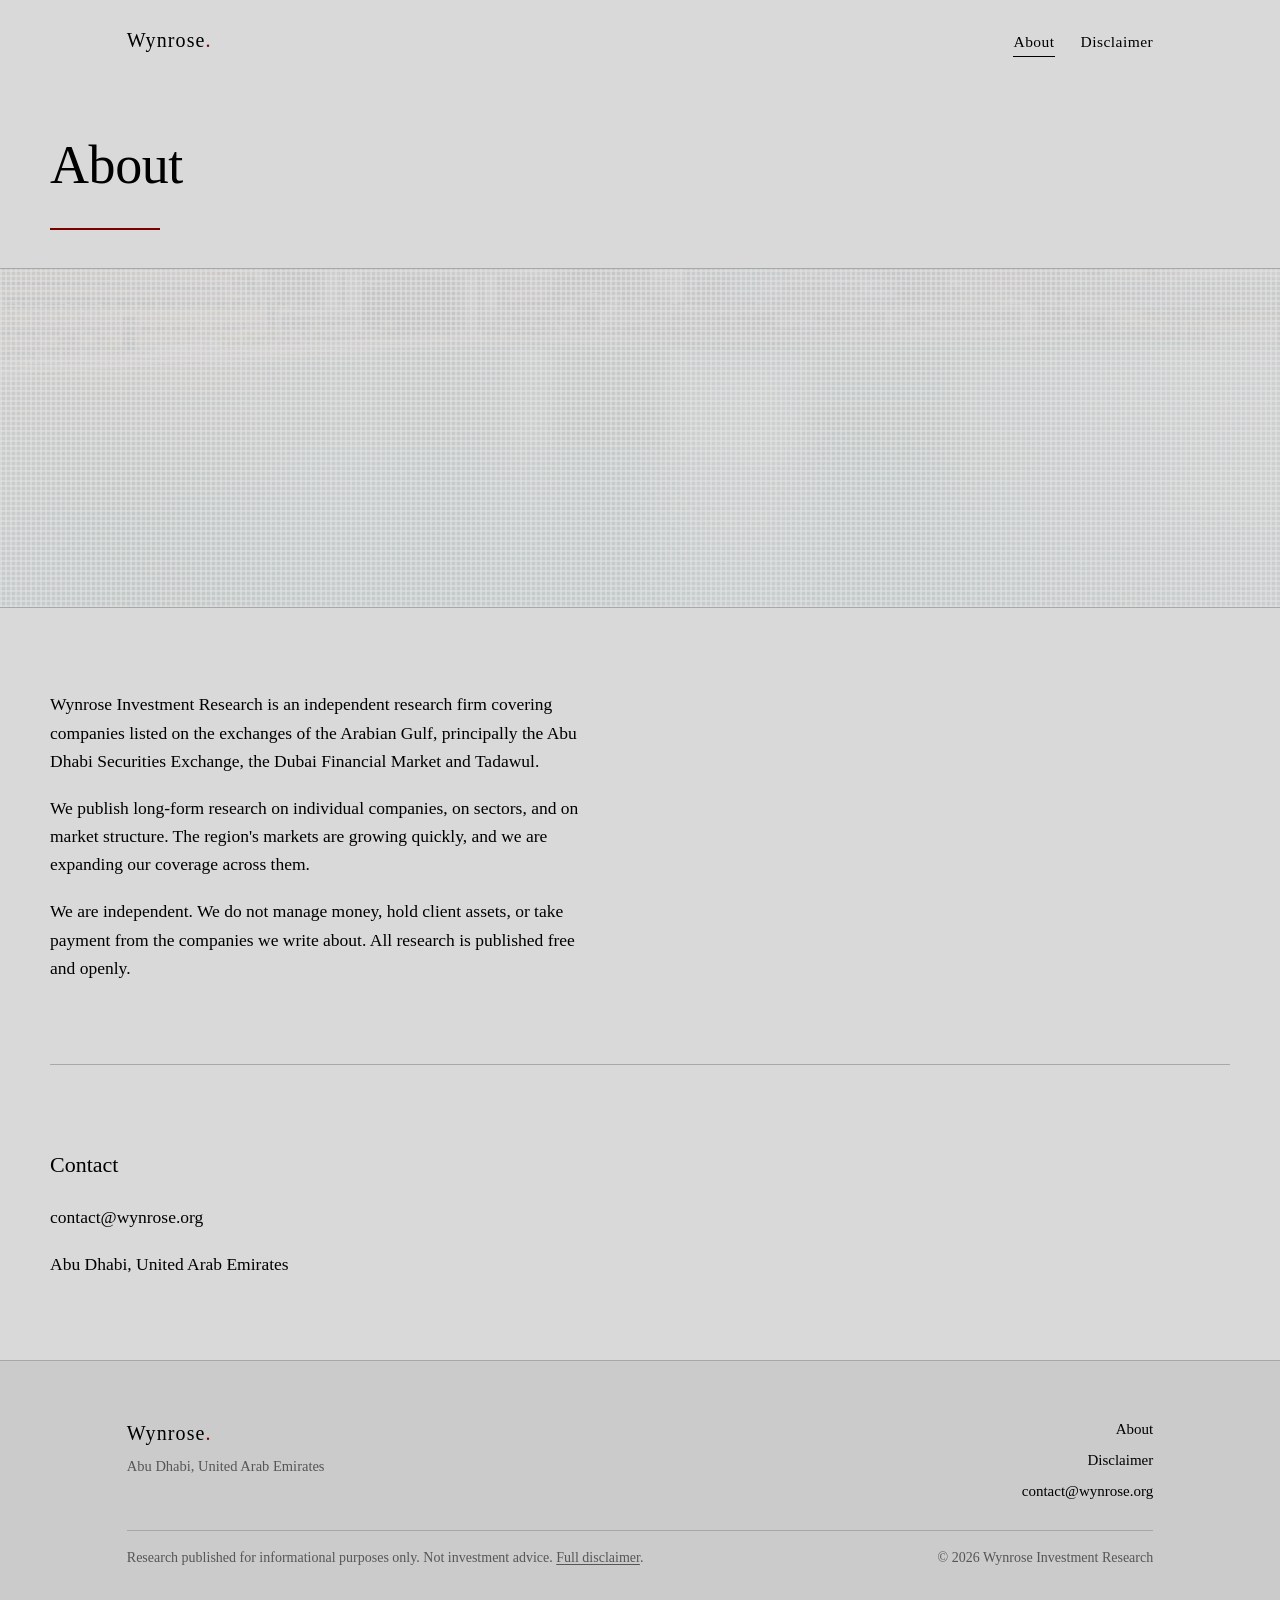
==== about.html @ b7dd27ab "Initial site" ====
<!DOCTYPE html>
<html lang="en">
<head>
<meta charset="utf-8">
<meta name="viewport" content="width=device-width, initial-scale=1">
<title>About — Wynrose Investment Research</title>
<meta name="description" content="Wynrose is an independent research firm covering companies listed in the Arabian Gulf.">
<link rel="icon" href="assets/favicon.png">
<link rel="stylesheet" href="styles.css">
</head>
<body>

<div class="wrap topbar">
  <a class="topbar-mark" href="index.html">Wynrose<span class="dot">.</span></a>
  <nav class="nav" aria-label="Main">
    <!-- <a href="research.html">Research</a> -->
    <a href="about.html" aria-current="page">About</a>
    <a href="disclaimer.html">Disclaimer</a>
  </nav>
</div>

<header class="wrap page-head">
  <h1 class="page-title">About</h1>
  <hr class="rule-accent">
</header>

<div class="skyline" aria-hidden="true">
  <img src="assets/skyline.jpg" alt="">
</div>

<main>
  <section class="wrap section">
    <div class="prose">
      <p>Wynrose Investment Research is an independent research firm covering
      companies listed on the exchanges of the Arabian Gulf, principally the
      Abu Dhabi Securities Exchange, the Dubai Financial Market and Tadawul.</p>

      <p>We publish long-form research on individual companies, on sectors, and
      on market structure. The region's markets are growing quickly, and we are
      expanding our coverage across them.</p>

      <p>We are independent. We do not manage money, hold client assets, or
      take payment from the companies we write about. All research is published
      free and openly.</p>
    </div>
  </section>

  <section class="wrap section">
    <h2 class="section-title">Contact</h2>
    <div class="prose">
      <p><a href="mailto:contact@wynrose.org">contact@wynrose.org</a></p>
      <p>Abu Dhabi, United Arab Emirates</p>
    </div>
  </section>
</main>

<footer class="footer">
  <div class="wrap">
    <div class="footer-top">
      <div>
        <div class="footer-mark">Wynrose<span class="dot">.</span></div>
        <p class="footer-place">Abu Dhabi, United Arab Emirates</p>
      </div>
      <nav class="footer-links" aria-label="Footer">
        <!-- <a href="research.html">Research</a> -->
        <a href="about.html">About</a>
        <a href="disclaimer.html">Disclaimer</a>
        <a href="mailto:contact@wynrose.org">contact@wynrose.org</a>
      </nav>
    </div>
    <div class="footer-legal">
      <span>Research published for informational purposes only. Not investment advice. <a href="disclaimer.html">Full disclaimer</a>.</span>
      <span>&copy; 2026 Wynrose Investment Research</span>
    </div>
  </div>
</footer>

</body>
</html>
---- styles.css ----
/* ==========================================================================
   Wynrose Investment Research
   Palette taken from the logo file:
     #CBCBCB  logo ground  -> bands (skyline strip, footer)
     #000000  wordmark     -> all text
     #7A0000  the dot      -> only accent, used sparingly
   ========================================================================== */

:root {
  --page:   #D9D9D9;
  --band:   #CBCBCB;
  --ink:    #000000;
  --muted:  #565656;
  --hair:   #A8A8A8;
  --accent: #7A0000;

  --measure: 62ch;
  --gutter:  clamp(20px, 6vw, 88px);
  --maxw:    1180px;
}

*, *::before, *::after { box-sizing: border-box; }

html {
  -webkit-text-size-adjust: 100%;
  overflow-x: hidden;
}

body {
  margin: 0;
  background: var(--page);
  color: var(--ink);
  font-family: "Times New Roman", Times, "Liberation Serif", "Nimbus Roman", serif;
  font-size: 17.5px;
  line-height: 1.62;
  overflow-x: hidden;
  overflow-wrap: break-word;
}

img, svg { max-width: 100%; display: block; }

a { color: var(--ink); text-decoration: none; }
a:hover { color: var(--accent); }
a:focus-visible { outline: 2px solid var(--accent); outline-offset: 3px; }

.wrap {
  max-width: var(--maxw);
  margin: 0 auto;
  padding-left: var(--gutter);
  padding-right: var(--gutter);
}

.prose { max-width: var(--measure); }
.prose p { margin: 0 0 1.05em; }
.prose p:last-child { margin-bottom: 0; }

/* ------------------------------------------------------------- top bar -- */

.topbar {
  padding-top: 24px;
  padding-bottom: 20px;
  display: flex;
  align-items: baseline;
  justify-content: space-between;
  gap: 16px 24px;
  flex-wrap: wrap;
}
.topbar-mark { font-size: 20px; letter-spacing: 0.055em; white-space: nowrap; }
.topbar-mark .dot { color: var(--accent); }

.nav {
  display: flex;
  gap: 26px;
  font-size: 15.5px;
  letter-spacing: 0.03em;
  margin-left: auto;
  flex-wrap: wrap;
}
.nav a { padding-bottom: 2px; border-bottom: 1px solid transparent; }
.nav a:hover { border-bottom-color: var(--accent); }
.nav a[aria-current="page"] { border-bottom-color: var(--ink); }

/* ----------------------------------------------------------- nameplate -- */

.nameplate { padding: clamp(30px, 8vw, 84px) 0 clamp(32px, 7vw, 70px); }

.nameplate-word {
  font-size: clamp(50px, 13.5vw, 148px);
  line-height: 0.86;
  letter-spacing: -0.012em;
  margin: 0;
  font-weight: normal;
}
.nameplate-word .dot { color: var(--accent); }

.rule-accent {
  border: 0;
  height: 2px;
  background: var(--accent);
  margin: clamp(20px, 3.4vw, 34px) 0 clamp(16px, 2.4vw, 24px);
}

.nameplate-line {
  font-size: clamp(20px, 3vw, 32px);
  line-height: 1.25;
  margin: 0;
  max-width: 20ch;
}

/* ------------------------------------------------------- skyline strip --
   Light grey pixel haze sits over the image so it reads as a texture
   rather than a photograph. */

.skyline {
  background: var(--band);
  height: clamp(200px, 28vw, 340px);
  position: relative;
  overflow: hidden;
  border-top: 1px solid var(--hair);
  border-bottom: 1px solid var(--hair);
}
.skyline img {
  position: absolute;
  inset: 0;
  width: 100%;
  height: 100%;
  object-fit: cover;
  object-position: center bottom;
  opacity: 0.085;
  image-rendering: pixelated;
}
.skyline::after {
  content: "";
  position: absolute;
  inset: 0;
  pointer-events: none;
  background-color: rgba(217, 217, 217, 0.28);
  background-image:
    repeating-linear-gradient(0deg,  rgba(226,226,226,0.55) 0 2px, rgba(226,226,226,0) 2px 5px),
    repeating-linear-gradient(90deg, rgba(226,226,226,0.55) 0 2px, rgba(226,226,226,0) 2px 5px);
}

/* ------------------------------------------------------------ sections -- */

.section { padding: clamp(46px, 7vw, 82px) 0; }
.section + .section { border-top: 1px solid var(--hair); }

.section-title {
  font-size: 22px;
  font-weight: normal;
  margin: 0 0 20px;
}

.page-head { padding: clamp(32px, 6vw, 60px) 0 clamp(22px, 4vw, 38px); }
.page-title {
  font-size: clamp(32px, 6vw, 54px);
  line-height: 1.06;
  margin: 0 0 18px;
  font-weight: normal;
  letter-spacing: -0.008em;
}
.page-head .rule-accent { max-width: 110px; margin-bottom: 0; }

/* ------------------------------------------------------ research index -- */

.filters {
  display: flex;
  flex-wrap: wrap;
  gap: 10px 22px;
  font-size: 15px;
  margin: 0 0 32px;
  padding-bottom: 16px;
  border-bottom: 1px solid var(--hair);
}
.filters button {
  font: inherit;
  font-size: 15px;
  background: none;
  border: 0;
  border-bottom: 1px solid transparent;
  padding: 0 0 2px;
  color: var(--muted);
  cursor: pointer;
  letter-spacing: 0.015em;
}
.filters button:hover { color: var(--accent); }
.filters button[aria-pressed="true"] { color: var(--ink); border-bottom-color: var(--accent); }

.note {
  padding: 26px 0;
  border-bottom: 1px solid var(--hair);
  display: grid;
  grid-template-columns: 84px minmax(0, 1fr) auto;
  gap: 8px 28px;
  align-items: start;
}
.note:first-of-type { border-top: 1px solid var(--hair); }

.note-meta { font-size: 14px; color: var(--muted); line-height: 1.5; letter-spacing: 0.02em; }
.note-meta .num { color: var(--accent); display: block; }

.note-body { max-width: 58ch; min-width: 0; }
.note-title { font-size: 21px; margin: 0 0 4px; font-weight: normal; line-height: 1.24; }
.note-tag { font-size: 14px; color: var(--muted); font-style: italic; margin: 0 0 9px; }
.note-summary { margin: 0; color: #333; }

.note-action { align-self: center; }

.btn-view {
  display: inline-block;
  border: 1px solid var(--ink);
  padding: 7px 20px;
  font-size: 15px;
  letter-spacing: 0.04em;
  white-space: nowrap;
}
.btn-view:hover { background: var(--accent); border-color: var(--accent); color: var(--page); }
.btn-view[aria-disabled="true"] { border-color: var(--hair); color: var(--muted); cursor: default; }
.btn-view[aria-disabled="true"]:hover { background: none; border-color: var(--hair); color: var(--muted); }

/* -------------------------------------------------------------- footer -- */

.footer {
  background: var(--band);
  border-top: 1px solid var(--hair);
  padding: clamp(36px, 5vw, 56px) 0 clamp(28px, 4vw, 42px);
  font-size: 15px;
}
.footer-top {
  display: flex;
  justify-content: space-between;
  gap: 24px 30px;
  flex-wrap: wrap;
  align-items: flex-start;
}
.footer-mark { font-size: 20px; letter-spacing: 0.055em; }
.footer-mark .dot { color: var(--accent); }
.footer-place { margin: 6px 0 0; color: var(--muted); font-size: 14.5px; }
.footer-links { display: flex; flex-direction: column; gap: 7px; text-align: right; }
.footer-legal {
  margin: 26px 0 0;
  padding-top: 16px;
  border-top: 1px solid var(--hair);
  color: var(--muted);
  font-size: 14px;
  line-height: 1.55;
  display: flex;
  justify-content: space-between;
  gap: 10px 26px;
  flex-wrap: wrap;
}
.footer-legal a { color: var(--muted); text-decoration: underline; text-underline-offset: 2px; }
.footer-legal a:hover { color: var(--accent); }

/* -------------------------------------------------------------- mobile -- */

@media (max-width: 760px) {
  body { font-size: 17px; line-height: 1.6; }

  .topbar { padding-top: 20px; padding-bottom: 16px; }
  .nav { gap: 20px; font-size: 15px; }

  .nameplate { padding: 34px 0 38px; }
  .nameplate-word { font-size: clamp(46px, 15vw, 78px); }
  .nameplate-line { font-size: 21px; max-width: none; }

  .skyline { height: clamp(170px, 42vw, 230px); }

  .section { padding: 44px 0; }
  .page-title { font-size: clamp(30px, 9vw, 42px); }

  .note {
    grid-template-columns: 1fr;
    gap: 9px;
    padding: 24px 0;
  }
  .note-meta .num { display: inline; }
  .note-meta .num::after { content: " / "; color: var(--muted); }
  .note-body { max-width: none; }
  .note-action { justify-self: start; margin-top: 6px; }

  .footer-top { flex-direction: column; gap: 22px; }
  .footer-links { flex-direction: row; flex-wrap: wrap; gap: 8px 22px; text-align: left; }
  .footer-legal { flex-direction: column; gap: 8px; }
}

@media (max-width: 380px) {
  .nameplate-word { font-size: 44px; }
  .nav { gap: 16px; font-size: 14.5px; }
}

@media (prefers-reduced-motion: reduce) {
  * { animation: none !important; transition: none !important; }
}

@media print {
  body { background: #fff; }
  .topbar, .skyline, .footer-links { display: none; }
}
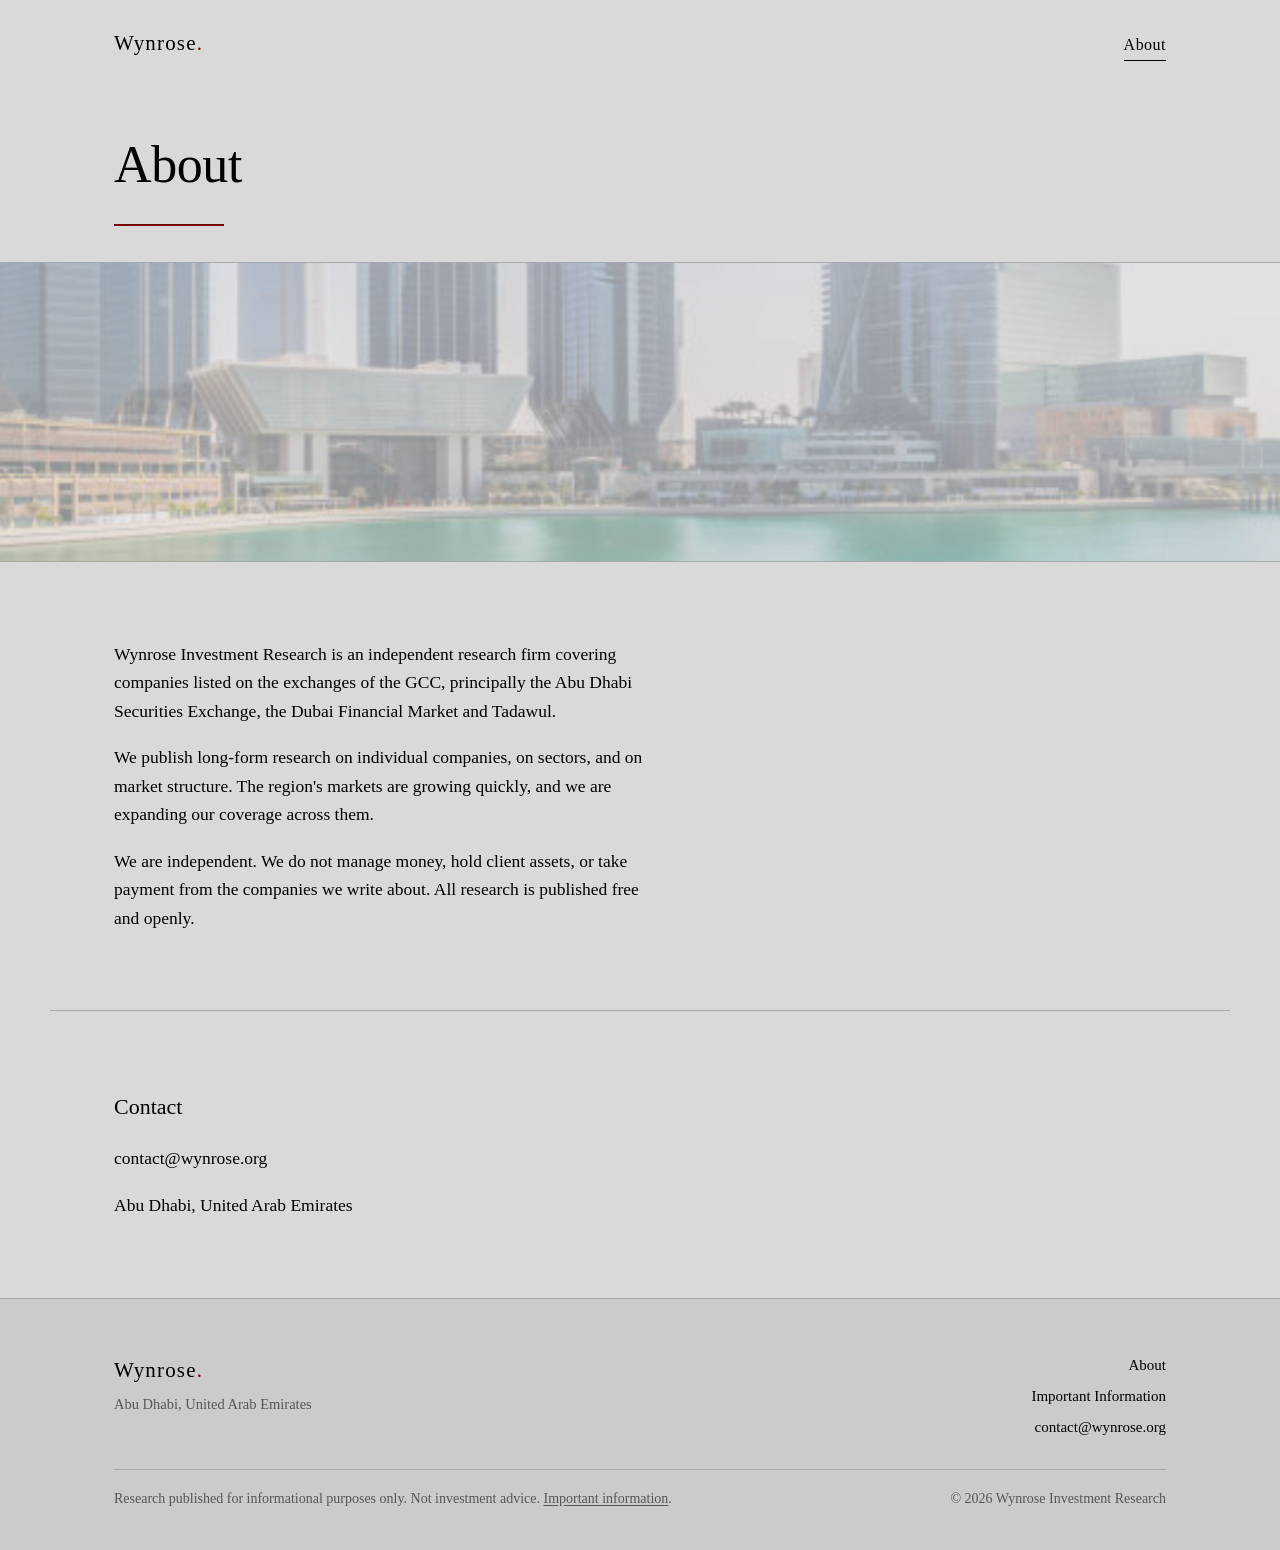
==== commit 880d664f: "GCC tagline, picture element for skyline, nav cleanup" ====
--- a/about.html
+++ b/about.html
@@ -15,7 +15,6 @@
   <nav class="nav" aria-label="Main">
     <!-- <a href="research.html">Research</a> -->
     <a href="about.html" aria-current="page">About</a>
-    <a href="disclaimer.html">Disclaimer</a>
   </nav>
 </div>
 
@@ -25,14 +24,17 @@
 </header>
 
 <div class="skyline" aria-hidden="true">
-  <img src="assets/skyline.jpg" alt="">
+  <picture>
+    <source media="(max-width: 640px)" srcset="assets/skyline-mobile.jpg">
+    <img src="assets/skyline.jpg" alt="">
+  </picture>
 </div>
 
 <main>
   <section class="wrap section">
     <div class="prose">
       <p>Wynrose Investment Research is an independent research firm covering
-      companies listed on the exchanges of the Arabian Gulf, principally the
+      companies listed on the exchanges of the GCC, principally the
       Abu Dhabi Securities Exchange, the Dubai Financial Market and Tadawul.</p>
 
       <p>We publish long-form research on individual companies, on sectors, and
@@ -64,12 +66,12 @@
       <nav class="footer-links" aria-label="Footer">
         <!-- <a href="research.html">Research</a> -->
         <a href="about.html">About</a>
-        <a href="disclaimer.html">Disclaimer</a>
+        <a href="disclaimer.html">Important Information</a>
         <a href="mailto:contact@wynrose.org">contact@wynrose.org</a>
       </nav>
     </div>
     <div class="footer-legal">
-      <span>Research published for informational purposes only. Not investment advice. <a href="disclaimer.html">Full disclaimer</a>.</span>
+      <span>Research published for informational purposes only. Not investment advice. <a href="disclaimer.html">Important information</a>.</span>
       <span>&copy; 2026 Wynrose Investment Research</span>
     </div>
   </div>
--- a/styles.css
+++ b/styles.css
@@ -4,6 +4,11 @@
      #CBCBCB  logo ground  -> bands (skyline strip, footer)
      #000000  wordmark     -> all text
      #7A0000  the dot      -> only accent, used sparingly
+
+   LAYOUT RULE: every horizontal edge on the site comes from .wrap and
+   nothing else. Never use the `padding` shorthand on an element that also
+   carries .wrap — the shorthand resets padding-left/right to 0 and breaks
+   the alignment. Use padding-block (or padding-top / padding-bottom).
    ========================================================================== */
 
 :root {
@@ -15,16 +20,13 @@
   --accent: #7A0000;
 
   --measure: 62ch;
-  --gutter:  clamp(20px, 6vw, 88px);
+  --gutter:  64px;   /* fixed, not vw — so browser zoom scales everything together */
   --maxw:    1180px;
 }
 
 *, *::before, *::after { box-sizing: border-box; }
 
-html {
-  -webkit-text-size-adjust: 100%;
-  overflow-x: hidden;
-}
+html { -webkit-text-size-adjust: 100%; overflow-x: hidden; }
 
 body {
   margin: 0;
@@ -43,9 +45,13 @@
 a:hover { color: var(--accent); }
 a:focus-visible { outline: 2px solid var(--accent); outline-offset: 3px; }
 
+/* ------------------------------------------------------ the only grid -- */
+
 .wrap {
+  width: 100%;
   max-width: var(--maxw);
-  margin: 0 auto;
+  margin-left: auto;
+  margin-right: auto;
   padding-left: var(--gutter);
   padding-right: var(--gutter);
 }
@@ -57,21 +63,21 @@
 /* ------------------------------------------------------------- top bar -- */
 
 .topbar {
-  padding-top: 24px;
-  padding-bottom: 20px;
+  padding-block: 26px 20px;
   display: flex;
   align-items: baseline;
   justify-content: space-between;
-  gap: 16px 24px;
-  flex-wrap: wrap;
-}
-.topbar-mark { font-size: 20px; letter-spacing: 0.055em; white-space: nowrap; }
+  gap: 14px 24px;
+  flex-wrap: wrap;
+  min-height: 62px;
+}
+.topbar-mark { font-size: 21px; letter-spacing: 0.055em; white-space: nowrap; }
 .topbar-mark .dot { color: var(--accent); }
 
 .nav {
   display: flex;
-  gap: 26px;
-  font-size: 15.5px;
+  gap: 28px;
+  font-size: 16px;
   letter-spacing: 0.03em;
   margin-left: auto;
   flex-wrap: wrap;
@@ -82,14 +88,15 @@
 
 /* ----------------------------------------------------------- nameplate -- */
 
-.nameplate { padding: clamp(30px, 8vw, 84px) 0 clamp(32px, 7vw, 70px); }
+.nameplate { padding-block: 76px 66px; }
 
 .nameplate-word {
-  font-size: clamp(50px, 13.5vw, 148px);
+  font-size: 132px;
   line-height: 0.86;
   letter-spacing: -0.012em;
   margin: 0;
   font-weight: normal;
+  white-space: nowrap;
 }
 .nameplate-word .dot { color: var(--accent); }
 
@@ -97,69 +104,63 @@
   border: 0;
   height: 2px;
   background: var(--accent);
-  margin: clamp(20px, 3.4vw, 34px) 0 clamp(16px, 2.4vw, 24px);
+  margin: 32px 0 22px;
+  width: 100%;
 }
 
 .nameplate-line {
-  font-size: clamp(20px, 3vw, 32px);
+  font-size: 30px;
   line-height: 1.25;
   margin: 0;
-  max-width: 20ch;
+  white-space: nowrap;   /* one line; released at narrow widths below */
 }
 
 /* ------------------------------------------------------- skyline strip --
-   Light grey pixel haze sits over the image so it reads as a texture
-   rather than a photograph. */
+   The photograph should read clearly. A light white wash sits over it so it
+   sits back from the text without hiding it. */
 
 .skyline {
   background: var(--band);
-  height: clamp(200px, 28vw, 340px);
+  height: 300px;
   position: relative;
   overflow: hidden;
   border-top: 1px solid var(--hair);
   border-bottom: 1px solid var(--hair);
 }
+.skyline picture { position: absolute; inset: 0; display: block; }
 .skyline img {
   position: absolute;
   inset: 0;
   width: 100%;
   height: 100%;
   object-fit: cover;
-  object-position: center bottom;
-  opacity: 0.085;
-  image-rendering: pixelated;
+  object-position: center center;   /* try "center bottom" for a true skyline */
+  opacity: 0.52;
 }
 .skyline::after {
   content: "";
   position: absolute;
   inset: 0;
   pointer-events: none;
-  background-color: rgba(217, 217, 217, 0.28);
-  background-image:
-    repeating-linear-gradient(0deg,  rgba(226,226,226,0.55) 0 2px, rgba(226,226,226,0) 2px 5px),
-    repeating-linear-gradient(90deg, rgba(226,226,226,0.55) 0 2px, rgba(226,226,226,0) 2px 5px);
+  background: rgba(255, 255, 255, 0.20);   /* the white fade */
 }
 
 /* ------------------------------------------------------------ sections -- */
 
-.section { padding: clamp(46px, 7vw, 82px) 0; }
+.section { padding-block: 78px; }
 .section + .section { border-top: 1px solid var(--hair); }
 
-.section-title {
-  font-size: 22px;
-  font-weight: normal;
+.section-title { font-size: 22px; font-weight: normal; margin: 0 0 20px; }
+
+.page-head { padding-block: 56px 36px; }
+.page-title {
+  font-size: 52px;
+  line-height: 1.06;
   margin: 0 0 20px;
-}
-
-.page-head { padding: clamp(32px, 6vw, 60px) 0 clamp(22px, 4vw, 38px); }
-.page-title {
-  font-size: clamp(32px, 6vw, 54px);
-  line-height: 1.06;
-  margin: 0 0 18px;
   font-weight: normal;
   letter-spacing: -0.008em;
 }
-.page-head .rule-accent { max-width: 110px; margin-bottom: 0; }
+.page-head .rule-accent { width: 110px; margin-bottom: 0; }
 
 /* ------------------------------------------------------ research index -- */
 
@@ -187,7 +188,7 @@
 .filters button[aria-pressed="true"] { color: var(--ink); border-bottom-color: var(--accent); }
 
 .note {
-  padding: 26px 0;
+  padding-block: 26px;
   border-bottom: 1px solid var(--hair);
   display: grid;
   grid-template-columns: 84px minmax(0, 1fr) auto;
@@ -223,9 +224,10 @@
 .footer {
   background: var(--band);
   border-top: 1px solid var(--hair);
-  padding: clamp(36px, 5vw, 56px) 0 clamp(28px, 4vw, 42px);
   font-size: 15px;
 }
+.footer .wrap { padding-block: 54px 40px; }
+
 .footer-top {
   display: flex;
   justify-content: space-between;
@@ -233,13 +235,13 @@
   flex-wrap: wrap;
   align-items: flex-start;
 }
-.footer-mark { font-size: 20px; letter-spacing: 0.055em; }
+.footer-mark { font-size: 21px; letter-spacing: 0.055em; }
 .footer-mark .dot { color: var(--accent); }
 .footer-place { margin: 6px 0 0; color: var(--muted); font-size: 14.5px; }
 .footer-links { display: flex; flex-direction: column; gap: 7px; text-align: right; }
 .footer-legal {
-  margin: 26px 0 0;
-  padding-top: 16px;
+  margin: 30px 0 0;
+  padding-top: 18px;
   border-top: 1px solid var(--hair);
   color: var(--muted);
   font-size: 14px;
@@ -252,41 +254,60 @@
 .footer-legal a { color: var(--muted); text-decoration: underline; text-underline-offset: 2px; }
 .footer-legal a:hover { color: var(--accent); }
 
-/* -------------------------------------------------------------- mobile -- */
-
-@media (max-width: 760px) {
+/* ---------------------------------------------------------- breakpoints --
+   Fixed steps rather than vw units, so browser zoom scales the whole page
+   uniformly and nothing drifts out of alignment. */
+
+@media (max-width: 1120px) {
+  :root { --gutter: 48px; }
+  .nameplate-word { font-size: 104px; }
+  .page-title { font-size: 46px; }
+}
+
+@media (max-width: 860px) {
+  :root { --gutter: 36px; }
+  .nameplate { padding-block: 52px 46px; }
+  .nameplate-word { font-size: 76px; }
+  .nameplate-line { font-size: 26px; }
+  .skyline { height: 240px; }
+  .section { padding-block: 58px; }
+  .page-head { padding-block: 42px 30px; }
+  .page-title { font-size: 40px; }
+}
+
+@media (max-width: 640px) {
+  :root { --gutter: 24px; }
   body { font-size: 17px; line-height: 1.6; }
 
-  .topbar { padding-top: 20px; padding-bottom: 16px; }
-  .nav { gap: 20px; font-size: 15px; }
-
-  .nameplate { padding: 34px 0 38px; }
-  .nameplate-word { font-size: clamp(46px, 15vw, 78px); }
-  .nameplate-line { font-size: 21px; max-width: none; }
-
-  .skyline { height: clamp(170px, 42vw, 230px); }
-
-  .section { padding: 44px 0; }
-  .page-title { font-size: clamp(30px, 9vw, 42px); }
-
-  .note {
-    grid-template-columns: 1fr;
-    gap: 9px;
-    padding: 24px 0;
-  }
+  .topbar { padding-block: 20px 16px; min-height: 0; }
+  .nav { gap: 22px; font-size: 15.5px; }
+
+  .nameplate { padding-block: 40px 38px; }
+  .nameplate-word { font-size: 58px; }
+  .nameplate-line { font-size: 22px; white-space: normal; }
+  .rule-accent { margin: 24px 0 18px; }
+
+  .skyline { height: 190px; }
+
+  .section { padding-block: 46px; }
+  .page-title { font-size: 34px; }
+
+  .note { grid-template-columns: 1fr; gap: 9px; padding-block: 24px; }
   .note-meta .num { display: inline; }
   .note-meta .num::after { content: " / "; color: var(--muted); }
   .note-body { max-width: none; }
   .note-action { justify-self: start; margin-top: 6px; }
 
+  .footer .wrap { padding-block: 42px 32px; }
   .footer-top { flex-direction: column; gap: 22px; }
   .footer-links { flex-direction: row; flex-wrap: wrap; gap: 8px 22px; text-align: left; }
   .footer-legal { flex-direction: column; gap: 8px; }
 }
 
-@media (max-width: 380px) {
-  .nameplate-word { font-size: 44px; }
-  .nav { gap: 16px; font-size: 14.5px; }
+@media (max-width: 400px) {
+  :root { --gutter: 20px; }
+  .nameplate-word { font-size: 46px; }
+  .nav { gap: 16px; font-size: 15px; }
 }
 
 @media (prefers-reduced-motion: reduce) {
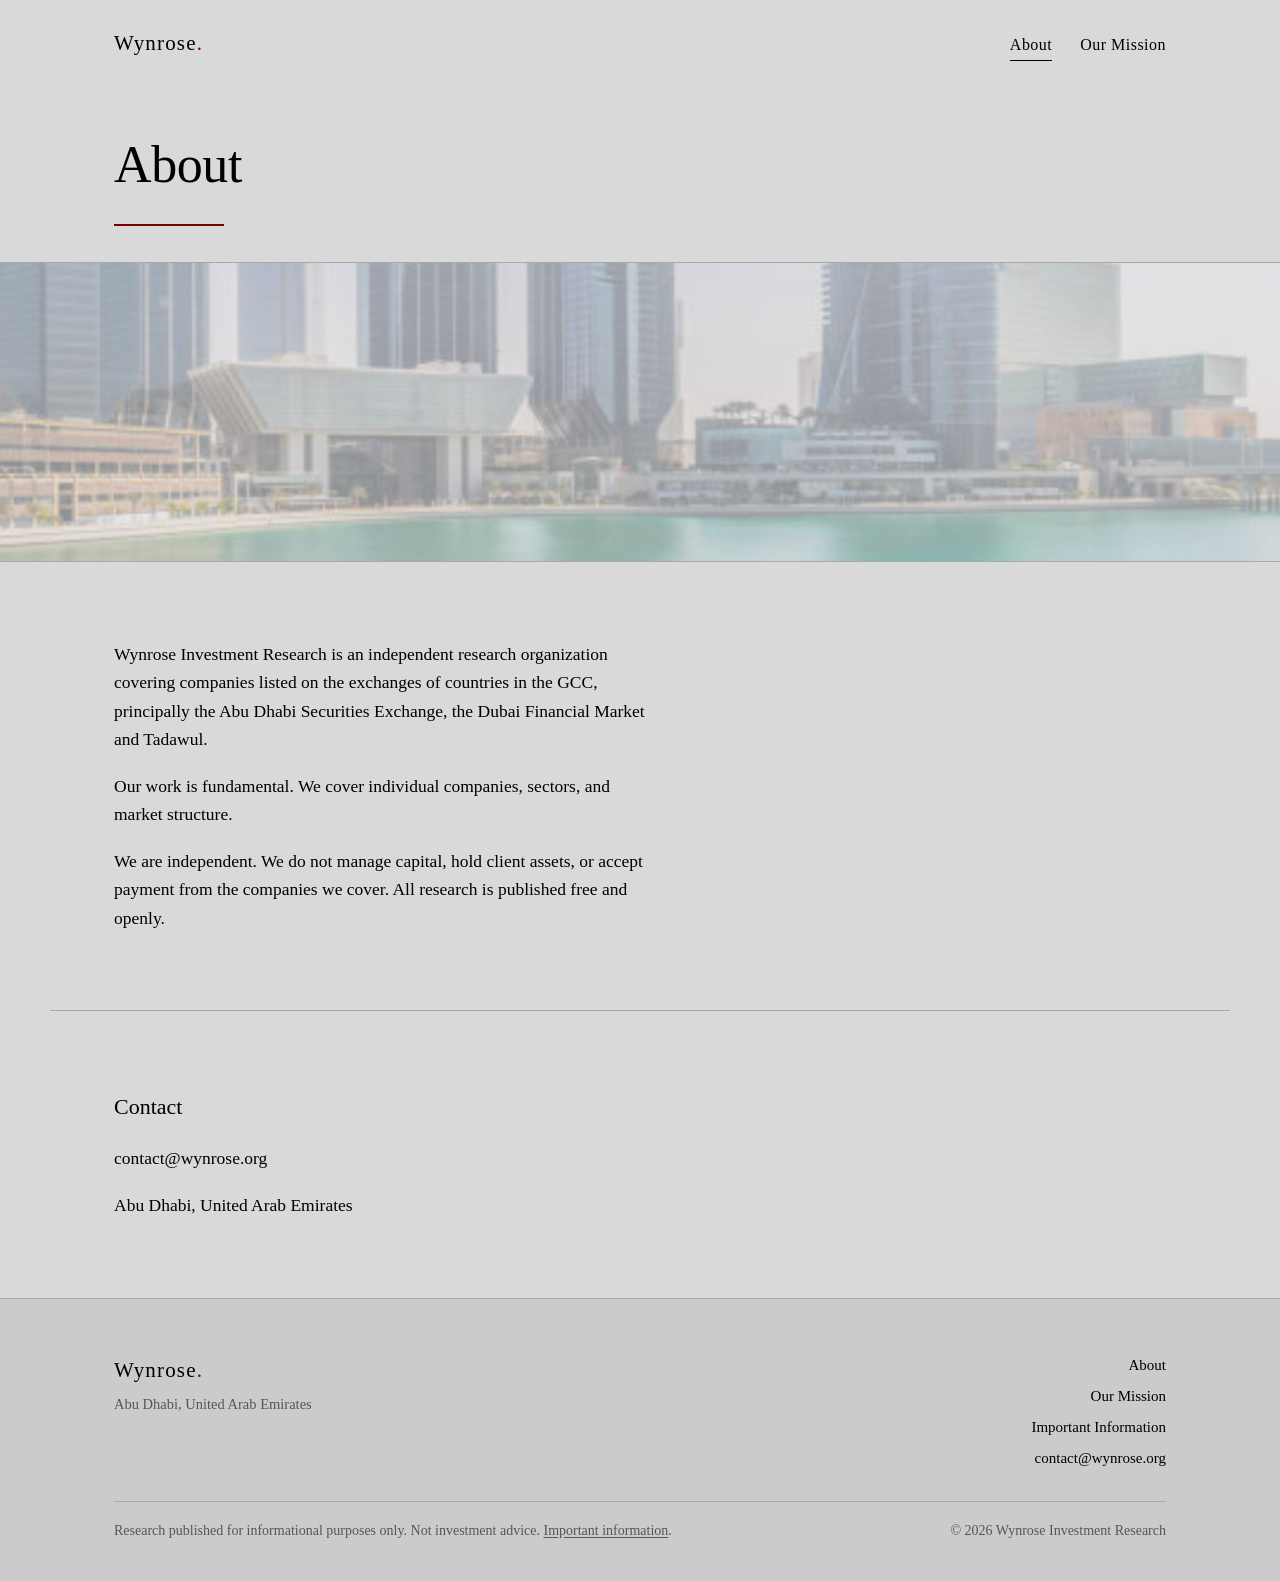
==== commit 020f0b4c: "Firm to organization" ====
--- a/about.html
+++ b/about.html
@@ -4,7 +4,7 @@
 <meta charset="utf-8">
 <meta name="viewport" content="width=device-width, initial-scale=1">
 <title>About — Wynrose Investment Research</title>
-<meta name="description" content="Wynrose is an independent research firm covering companies listed in the Arabian Gulf.">
+<meta name="description" content="Wynrose is an independent research organization covering companies listed in the Arabian Gulf.">
 <link rel="icon" href="assets/favicon.png">
 <link rel="stylesheet" href="styles.css">
 </head>
@@ -15,6 +15,7 @@
   <nav class="nav" aria-label="Main">
     <!-- <a href="research.html">Research</a> -->
     <a href="about.html" aria-current="page">About</a>
+    <a href="mission.html">Our Mission</a>
   </nav>
 </div>
 
@@ -33,16 +34,16 @@
 <main>
   <section class="wrap section">
     <div class="prose">
-      <p>Wynrose Investment Research is an independent research firm covering
-      companies listed on the exchanges of the GCC, principally the
-      Abu Dhabi Securities Exchange, the Dubai Financial Market and Tadawul.</p>
+      <p>Wynrose Investment Research is an independent research organization covering
+      companies listed on the exchanges of countries in the GCC, principally
+      the Abu Dhabi Securities Exchange, the Dubai Financial Market and
+      Tadawul.</p>
 
-      <p>We publish long-form research on individual companies, on sectors, and
-      on market structure. The region's markets are growing quickly, and we are
-      expanding our coverage across them.</p>
+      <p>Our work is fundamental. We cover individual companies, sectors, and
+      market structure.</p>
 
-      <p>We are independent. We do not manage money, hold client assets, or
-      take payment from the companies we write about. All research is published
+      <p>We are independent. We do not manage capital, hold client assets, or
+      accept payment from the companies we cover. All research is published
       free and openly.</p>
     </div>
   </section>
@@ -66,6 +67,7 @@
       <nav class="footer-links" aria-label="Footer">
         <!-- <a href="research.html">Research</a> -->
         <a href="about.html">About</a>
+        <a href="mission.html">Our Mission</a>
         <a href="disclaimer.html">Important Information</a>
         <a href="mailto:contact@wynrose.org">contact@wynrose.org</a>
       </nav>
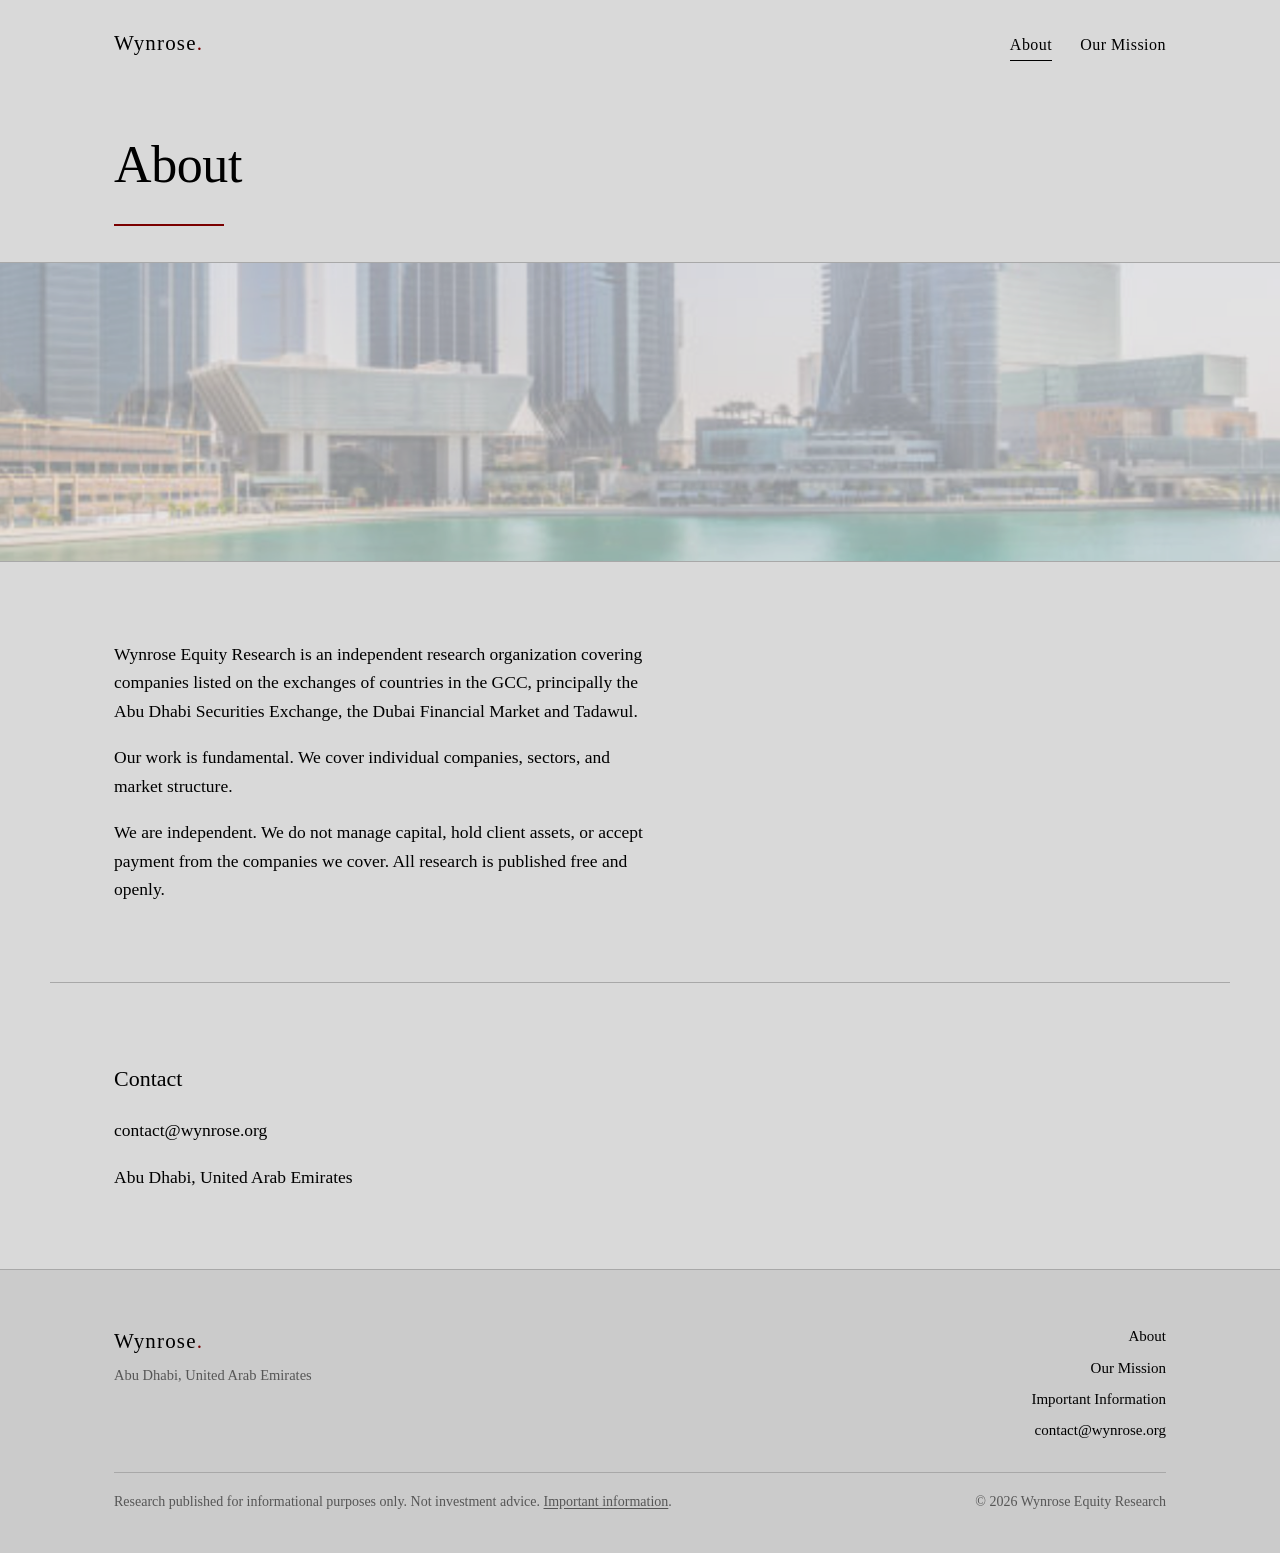
==== commit a3e82938: "Rename to Equity Research, clean URLs, OG tags, sitemap" ====
--- a/about.html
+++ b/about.html
@@ -3,19 +3,29 @@
 <head>
 <meta charset="utf-8">
 <meta name="viewport" content="width=device-width, initial-scale=1">
-<title>About — Wynrose Investment Research</title>
-<meta name="description" content="Wynrose is an independent research organization covering companies listed in the Arabian Gulf.">
+<title>About | Wynrose Equity Research</title>
+<meta name="description" content="Wynrose is an independent equity research organization covering GCC-listed companies.">
+<link rel="canonical" href="https://www.wynrose.org/about">
+<meta property="og:type" content="website">
+<meta property="og:site_name" content="Wynrose Equity Research">
+<meta property="og:title" content="About | Wynrose Equity Research">
+<meta property="og:description" content="Wynrose is an independent equity research organization covering GCC-listed companies.">
+<meta property="og:url" content="https://www.wynrose.org/about">
+<meta property="og:image" content="https://www.wynrose.org/assets/og.jpg">
+<meta property="og:image:width" content="1200">
+<meta property="og:image:height" content="630">
+<meta name="twitter:card" content="summary_large_image">
 <link rel="icon" href="assets/favicon.png">
 <link rel="stylesheet" href="styles.css">
 </head>
 <body>
 
 <div class="wrap topbar">
-  <a class="topbar-mark" href="index.html">Wynrose<span class="dot">.</span></a>
+  <a class="topbar-mark" href="/">Wynrose<span class="dot">.</span></a>
   <nav class="nav" aria-label="Main">
-    <!-- <a href="research.html">Research</a> -->
-    <a href="about.html" aria-current="page">About</a>
-    <a href="mission.html">Our Mission</a>
+    <!-- <a href="/research">Research</a> -->
+    <a href="/about" aria-current="page">About</a>
+    <a href="/mission">Our Mission</a>
   </nav>
 </div>
 
@@ -34,7 +44,7 @@
 <main>
   <section class="wrap section">
     <div class="prose">
-      <p>Wynrose Investment Research is an independent research organization covering
+      <p>Wynrose Equity Research is an independent research organization covering
       companies listed on the exchanges of countries in the GCC, principally
       the Abu Dhabi Securities Exchange, the Dubai Financial Market and
       Tadawul.</p>
@@ -65,16 +75,16 @@
         <p class="footer-place">Abu Dhabi, United Arab Emirates</p>
       </div>
       <nav class="footer-links" aria-label="Footer">
-        <!-- <a href="research.html">Research</a> -->
-        <a href="about.html">About</a>
-        <a href="mission.html">Our Mission</a>
-        <a href="disclaimer.html">Important Information</a>
+        <!-- <a href="/research">Research</a> -->
+        <a href="/about">About</a>
+        <a href="/mission">Our Mission</a>
+        <a href="/disclaimer">Important Information</a>
         <a href="mailto:contact@wynrose.org">contact@wynrose.org</a>
       </nav>
     </div>
     <div class="footer-legal">
-      <span>Research published for informational purposes only. Not investment advice. <a href="disclaimer.html">Important information</a>.</span>
-      <span>&copy; 2026 Wynrose Investment Research</span>
+      <span>Research published for informational purposes only. Not investment advice. <a href="/disclaimer">Important information</a>.</span>
+      <span>&copy; 2026 Wynrose Equity Research</span>
     </div>
   </div>
 </footer>
--- a/styles.css
+++ b/styles.css
@@ -1,5 +1,5 @@
 /* ==========================================================================
-   Wynrose Investment Research
+   Wynrose Equity Research
    Palette taken from the logo file:
      #CBCBCB  logo ground  -> bands (skyline strip, footer)
      #000000  wordmark     -> all text
